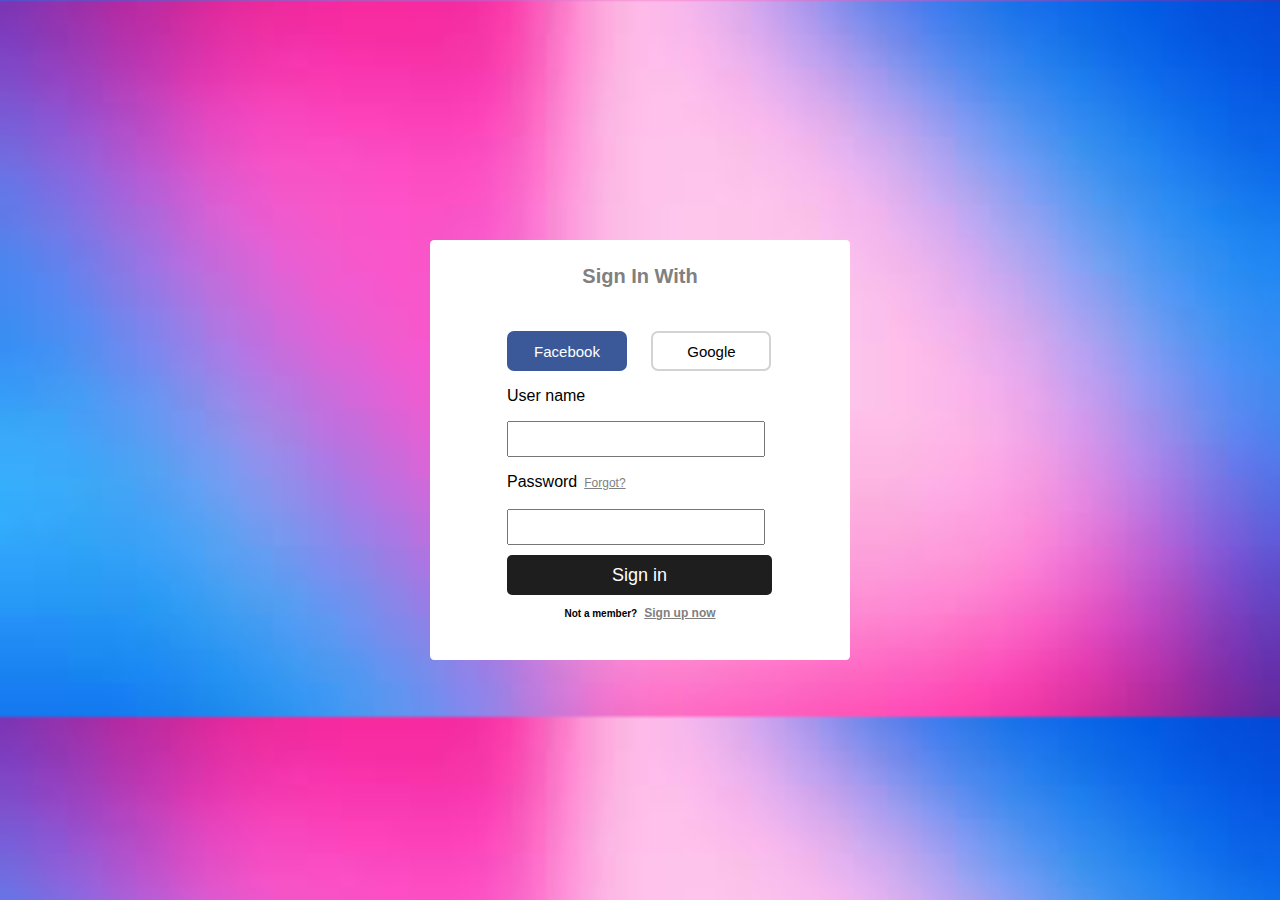
==== index.html @ a5662fd9 "First Commit" ====
<!DOCTYPE html>
<html lang="en">
<head>
    <meta charset="UTF-8">
    <meta name="viewport" content="width=device-width, initial-scale=1.0">
    <meta http-equiv="X-UA-Compatible" content="ie=edge">
    <title>Login</title>
    <link rel="stylesheet" href="https://use.fontawesome.com/releases/v5.2.0/css/all.css" integrity="sha384-hWVjflwFxL6sNzntih27bfxkr27PmbbK/iSvJ+a4+0owXq79v+lsFkW54bOGbiDQ" crossorigin="anonymous">
    <link rel="stylesheet" type="text/css" href="style.css">
</head>
<body>
    <div class="loginbox">
        <h1>Sign In With</h1><br>
        <button id="fb" type="button"><i class="fab fa-facebook"></i> Facebook</button>
        <button id="go" type="button"><i class="fab fa-google"></i> Google</button>
        <form>
            <p>User name</p>
            <input type="text">
            <p>Password<a href="#"><u>Forgot?</u></a></p>
            <input type="password">
            <button id="in" type="submit">Sign in</button><br>
            <h2>Not a member?<a href="#"><u>Sign up now</u></a></h2>
        </form>
    </div>
</body>
</html>
---- style.css ----
body{
    background: url(bg.jpeg);
    background-size: cover;
    font-family: sans-serif
}
.loginbox{
    width: 420px;
    height: 420px;
    background: #fff;
    color: #000;
    top: 50%;
    left: 50%;
    position: absolute;
    transform: translate(-50%,-50%);
    border-radius: 1%;
}
h1{
    margin: 0;
    padding: 25px 20px;
    text-align: center;
    font-size: 20px;
    color: grey
}
#fb{
    margin-left: 77px;
    width: 120px;
    height: 40px;
    size: 40px;
    font-size: 15px;

    text-align: center;
    outline: none;
    color: #fff;
    background-color: #3b5998;
    border: none;
    border-radius: 7px;
}
#go{
    margin-left: 20px;
    width: 120px;
    height: 40px;
    size: 40px;
    font-size: 15px;
    text-align: center;
    color: #000;
    background-color: #fff;
    border: 2px solid lightgrey;
    border-radius: 7px;
}
.loginbox p{
    top: 20px;
    margin-left: 77px;
    
}
.loginbox input{
    width:100%;
    top: 10px;
    margin-left: 50px;

}
.loginbox input[type="text"],input[type="password"]{
    height: 30px;
    width: 250px;
    color: grey;
    margin-left: 77px;
    top: 10px;

}
#in{
    border:none;
    outline: none;
    height: 40px;
    width: 265px;
    background: #000000e1;
    color: #fff;
    font-size: 18px;
    margin-left: 77px;
    margin-top: 10px;
    border-radius: 5px;
}
.loginbox a{
    text-decoration: none;
    font-size: 12px;
    line-height: 20px;
    color: grey;
    padding-left: 7px;
}
h2{
    font-size: 10px;
    text-align: center;
    color: black;
}
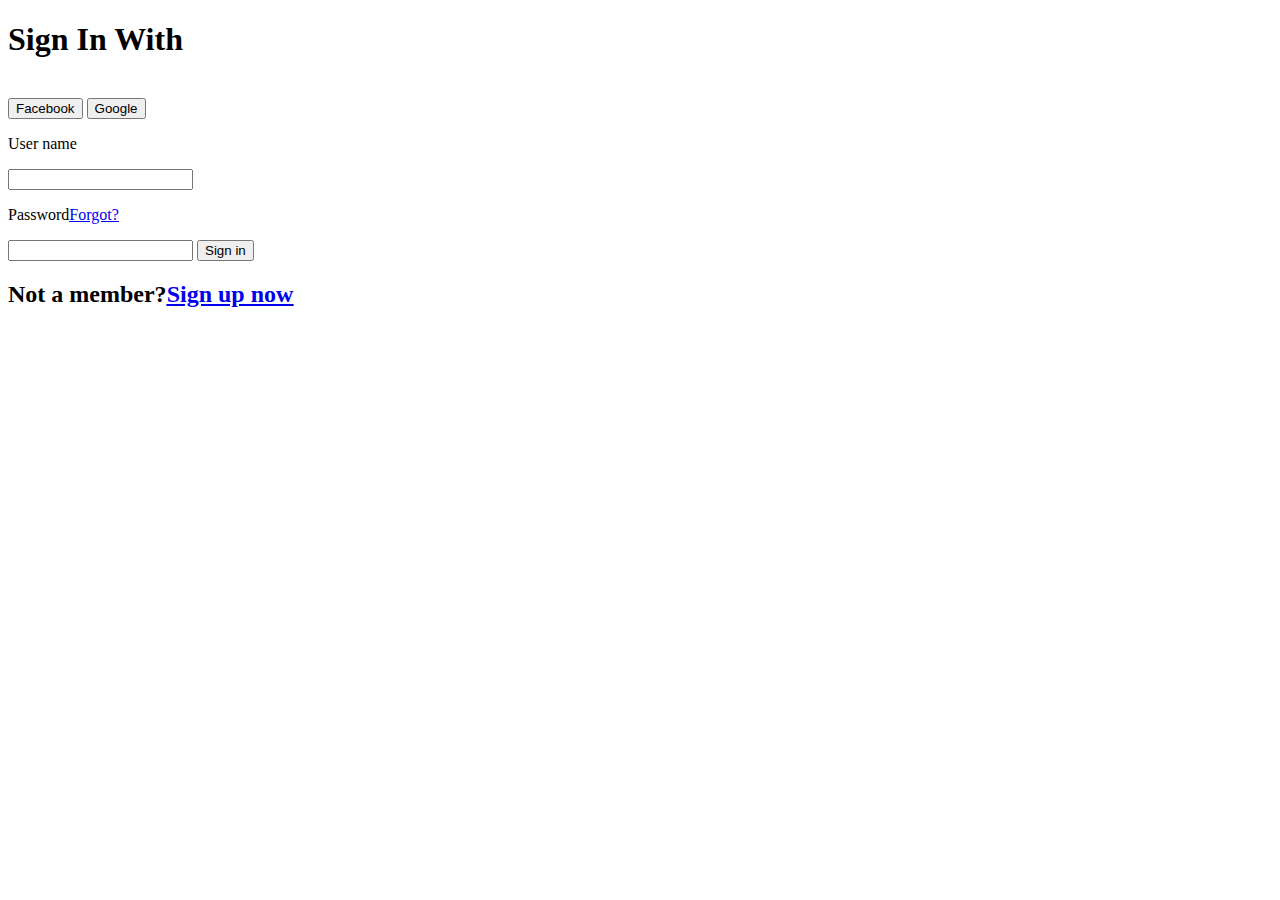
==== commit d25683ce: "Corrected alignment between name and field" ====
--- a/index.html
+++ b/index.html
@@ -14,9 +14,9 @@
         <button id="fb" type="button"><i class="fab fa-facebook"></i> Facebook</button>
         <button id="go" type="button"><i class="fab fa-google"></i> Google</button>
         <form>
-            <p>User name</p>
+            <p id="p1">User name</p>
             <input type="text">
-            <p>Password<a href="#"><u>Forgot?</u></a></p>
+            <p id="p2">Password<a href="#"><u>Forgot?</u></a></p>
             <input type="password">
             <button id="in" type="submit">Sign in</button><br>
             <h2>Not a member?<a href="#"><u>Sign up now</u></a></h2>
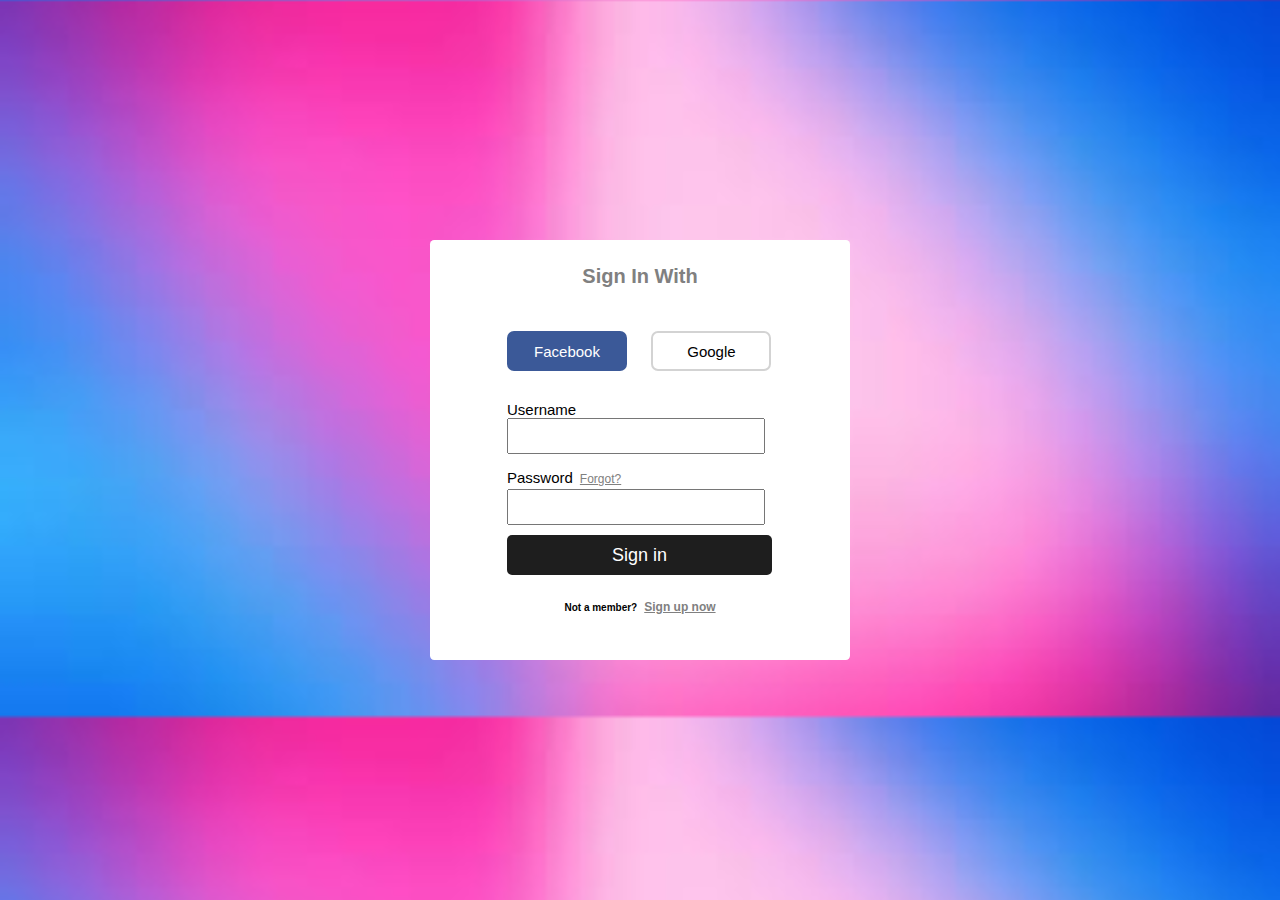
==== commit 4f82cd51: "Changed font-size of username and password" ====
--- a/index.html
+++ b/index.html
@@ -14,7 +14,7 @@
         <button id="fb" type="button"><i class="fab fa-facebook"></i> Facebook</button>
         <button id="go" type="button"><i class="fab fa-google"></i> Google</button>
         <form>
-            <p id="p1">User name</p>
+            <p id="p1">Username</p>
             <input type="text">
             <p id="p2">Password<a href="#"><u>Forgot?</u></a></p>
             <input type="password">
--- a/style.css
+++ b/style.css
@@ -0,0 +1,101 @@
+body{
+    background: url(bg.jpeg);
+    background-size: cover;
+    font-family: sans-serif;
+}
+.loginbox{
+    width: 420px;
+    height: 420px;
+    background: #fff;
+    color: #000;
+    top: 50%;
+    left: 50%;
+    position: absolute;
+    transform: translate(-50%,-50%);
+    border-radius: 1%;
+}
+h1{
+    margin: 0;
+    padding: 25px 20px;
+    text-align: center;
+    font-size: 20px;
+    color: grey
+}
+#fb{
+    margin-left: 77px;
+    width: 120px;
+    height: 40px;
+    size: 40px;
+    font-size: 15px;
+
+    text-align: center;
+    outline: none;
+    color: #fff;
+    background-color: #3b5998;
+    border: none;
+    border-radius: 7px;
+}
+#go{
+    margin-left: 20px;
+    width: 120px;
+    height: 40px;
+    size: 40px;
+    font-size: 15px;
+    text-align: center;
+    color: #000;
+    background-color: #fff;
+    border: 2px solid lightgrey;
+    border-radius: 7px;
+}
+#p1{
+    font-size: 15px;
+    margin-top: 30px;
+    margin-left: 77px;
+    margin-bottom: 0px;
+}
+
+#p2{
+    font-size: 15px;
+    margin-left: 77px;
+    margin-bottom: 0px
+}
+
+.loginbox input{
+    width:100%;
+    top: 10px;
+    margin-left: 50px;
+
+}
+.loginbox input[type="text"],input[type="password"]{
+    height: 30px;
+    width: 250px;
+    color: grey;
+    margin-left: 77px;
+    top: 10px;
+
+}
+#in{
+    border:none;
+    outline: none;
+    height: 40px;
+    width: 265px;
+    background: #000000e1;
+    color: #fff;
+    font-size: 18px;
+    margin-left: 77px;
+    margin-top: 10px;
+    border-radius: 5px;
+}
+.loginbox a{
+    text-decoration: none;
+    font-size: 12px;
+    line-height: 20px;
+    color: grey;
+    padding-left: 7px;
+}
+h2{
+    font-size: 10px;
+    text-align: center;
+    color: black;
+    margin-top: 22px;
+}